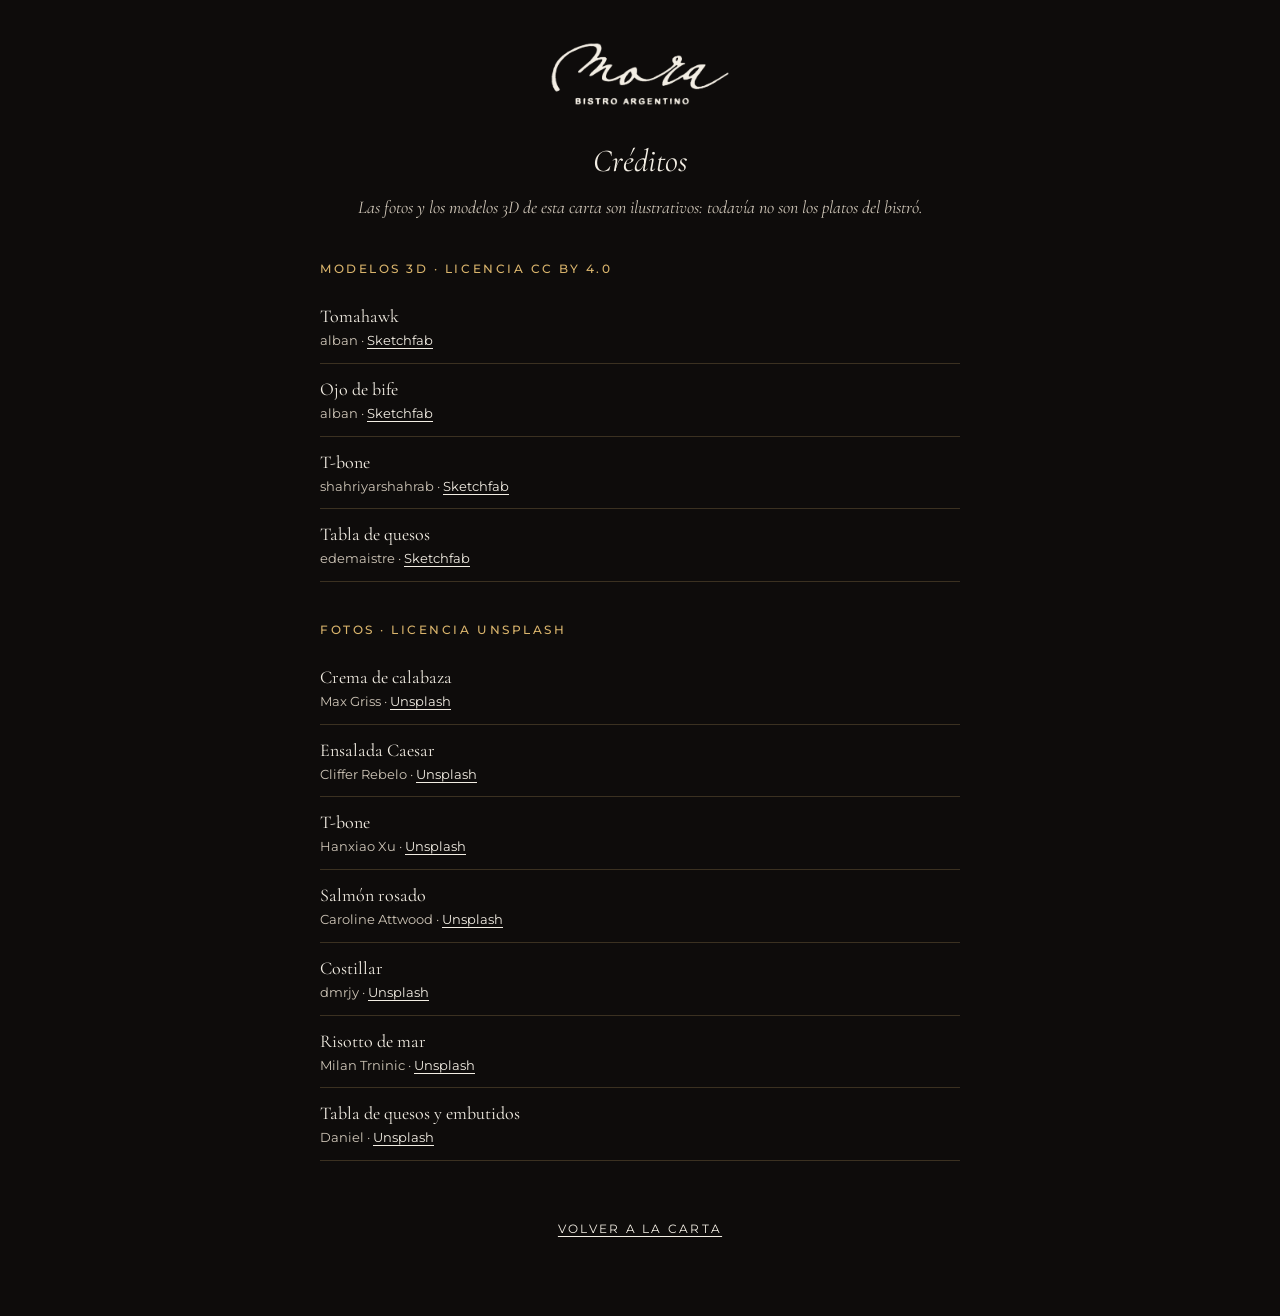
==== creditos.html @ 7756deda "Carta sin portada regional: entrada directa a «La carta», logo grande, platos estrella en 3D, crédit" ====
<!doctype html>
<html lang="es">
<head>
<meta charset="utf-8">
<meta name="robots" content="noindex, nofollow">
<meta name="viewport" content="width=device-width, initial-scale=1">
<meta name="theme-color" content="#0E0C0B">
<title>Créditos · Mora Bistró Argentino</title>
<link rel="icon" href="favicon-32.png">
<link rel="preconnect" href="https://fonts.googleapis.com"><link rel="preconnect" href="https://fonts.gstatic.com" crossorigin>
<link href="https://fonts.googleapis.com/css2?family=Cormorant+Garamond:ital,wght@0,400;0,500;1,400&family=Montserrat:wght@400;500&display=swap" rel="stylesheet">
<style>
  body { margin: 0; background: #0E0C0B; color: #F3EEE4; font-family: 'Cormorant Garamond', Georgia, serif; font-size: 18px; line-height: 1.55; }
  main { max-width: 640px; margin: 0 auto; padding: 40px 20px 64px; }
  .logo { display: block; width: 180px; height: 68px; margin: 0 auto 28px; background: #F3EEE4; -webkit-mask: url(logo-mora.png) center / contain no-repeat; mask: url(logo-mora.png) center / contain no-repeat; }
  h1 { font-weight: 400; font-style: italic; font-size: 2rem; text-align: center; margin: 0 0 8px; }
  h2 { font-family: Montserrat, system-ui, sans-serif; font-weight: 500; font-size: .72rem; letter-spacing: .22em; text-transform: uppercase; color: #D9B46C; margin: 40px 0 12px; }
  p.nota { text-align: center; color: #CFC6B8; font-style: italic; margin: 0 0 8px; }
  ul { list-style: none; margin: 0; padding: 0; }
  li { padding: 12px 0; border-bottom: 1px solid rgba(217,180,108,.22); }
  li span { display: block; font-family: Montserrat, system-ui, sans-serif; font-size: .8rem; color: #CFC6B8; }
  a { color: #F3EEE4; text-underline-offset: 3px; }
  a:focus-visible { outline: 2px solid #D9B46C; outline-offset: 3px; }
  .volver { display: block; text-align: center; margin-top: 44px; font-family: Montserrat, system-ui, sans-serif; font-size: .78rem; letter-spacing: .18em; text-transform: uppercase; padding: 14px; }
</style>
</head>
<body>
<main>
  <a href="./" aria-label="Volver a la carta"><span class="logo"></span></a>
  <h1 data-es="Créditos" data-en="Credits" data-pt="Créditos">Créditos</h1>
  <p class="nota" data-es="Las fotos y los modelos 3D de esta carta son ilustrativos: todavía no son los platos del bistró."
     data-en="The photos and 3D models in this menu are illustrative: they are not yet the bistro’s own dishes."
     data-pt="As fotos e os modelos 3D deste cardápio são ilustrativos: ainda não são os pratos do bistrô.">Las fotos y los modelos 3D de esta carta son ilustrativos: todavía no son los platos del bistró.</p>

  <h2 data-es="Modelos 3D · licencia CC BY 4.0" data-en="3D models · CC BY 4.0 licence" data-pt="Modelos 3D · licença CC BY 4.0">Modelos 3D · licencia CC BY 4.0</h2>
  <ul>
    <li>Tomahawk <span>alban · <a href="https://sketchfab.com/3d-models/0d72ef49ea764361a865207e4d0d8252" rel="noopener">Sketchfab</a></span></li>
    <li>Ojo de bife <span>alban · <a href="https://sketchfab.com/3d-models/d072bd200267477eba8367ee3a62e686" rel="noopener">Sketchfab</a></span></li>
    <li>T-bone <span>shahriyarshahrab · <a href="https://sketchfab.com/3d-models/969285ae788c41cd914387cecf088708" rel="noopener">Sketchfab</a></span></li>
    <li>Tabla de quesos <span>edemaistre · <a href="https://sketchfab.com/3d-models/1eec8ed7b73b4b9f869a1eb1c743f1ce" rel="noopener">Sketchfab</a></span></li>
  </ul>

  <h2 data-es="Fotos · licencia Unsplash" data-en="Photos · Unsplash licence" data-pt="Fotos · licença Unsplash">Fotos · licencia Unsplash</h2>
  <ul>
    <li>Crema de calabaza <span>Max Griss · <a href="https://unsplash.com/photos/cToNEm70cvE" rel="noopener">Unsplash</a></span></li>
    <li>Ensalada Caesar <span>Cliffer Rebelo · <a href="https://unsplash.com/photos/_SUBifWXat0" rel="noopener">Unsplash</a></span></li>
    <li>T-bone <span>Hanxiao Xu · <a href="https://unsplash.com/photos/aLHhsDbj1Iw" rel="noopener">Unsplash</a></span></li>
    <li>Salmón rosado <span>Caroline Attwood · <a href="https://unsplash.com/photos/bpPTlXWTOvg" rel="noopener">Unsplash</a></span></li>
    <li>Costillar <span>dmrjy · <a href="https://unsplash.com/photos/p84Ww7v1ZQs" rel="noopener">Unsplash</a></span></li>
    <li>Risotto de mar <span>Milan Trninic · <a href="https://unsplash.com/photos/cv6Tt2E_r7s" rel="noopener">Unsplash</a></span></li>
    <li>Tabla de quesos y embutidos <span>Daniel · <a href="https://unsplash.com/photos/Tw2cU6VvTZo" rel="noopener">Unsplash</a></span></li>
  </ul>
  <a class="volver" href="./" data-es="Volver a la carta" data-en="Back to the menu" data-pt="Voltar ao cardápio">Volver a la carta</a>
</main>
<script>
  (function () {
    var l = new URLSearchParams(location.search).get('lang');
    if (l !== 'en' && l !== 'pt') return;
    document.documentElement.lang = l;
    document.querySelectorAll('[data-' + l + ']').forEach(function (e) { e.textContent = e.getAttribute('data-' + l); });
  })();
</script>
</body>
</html>
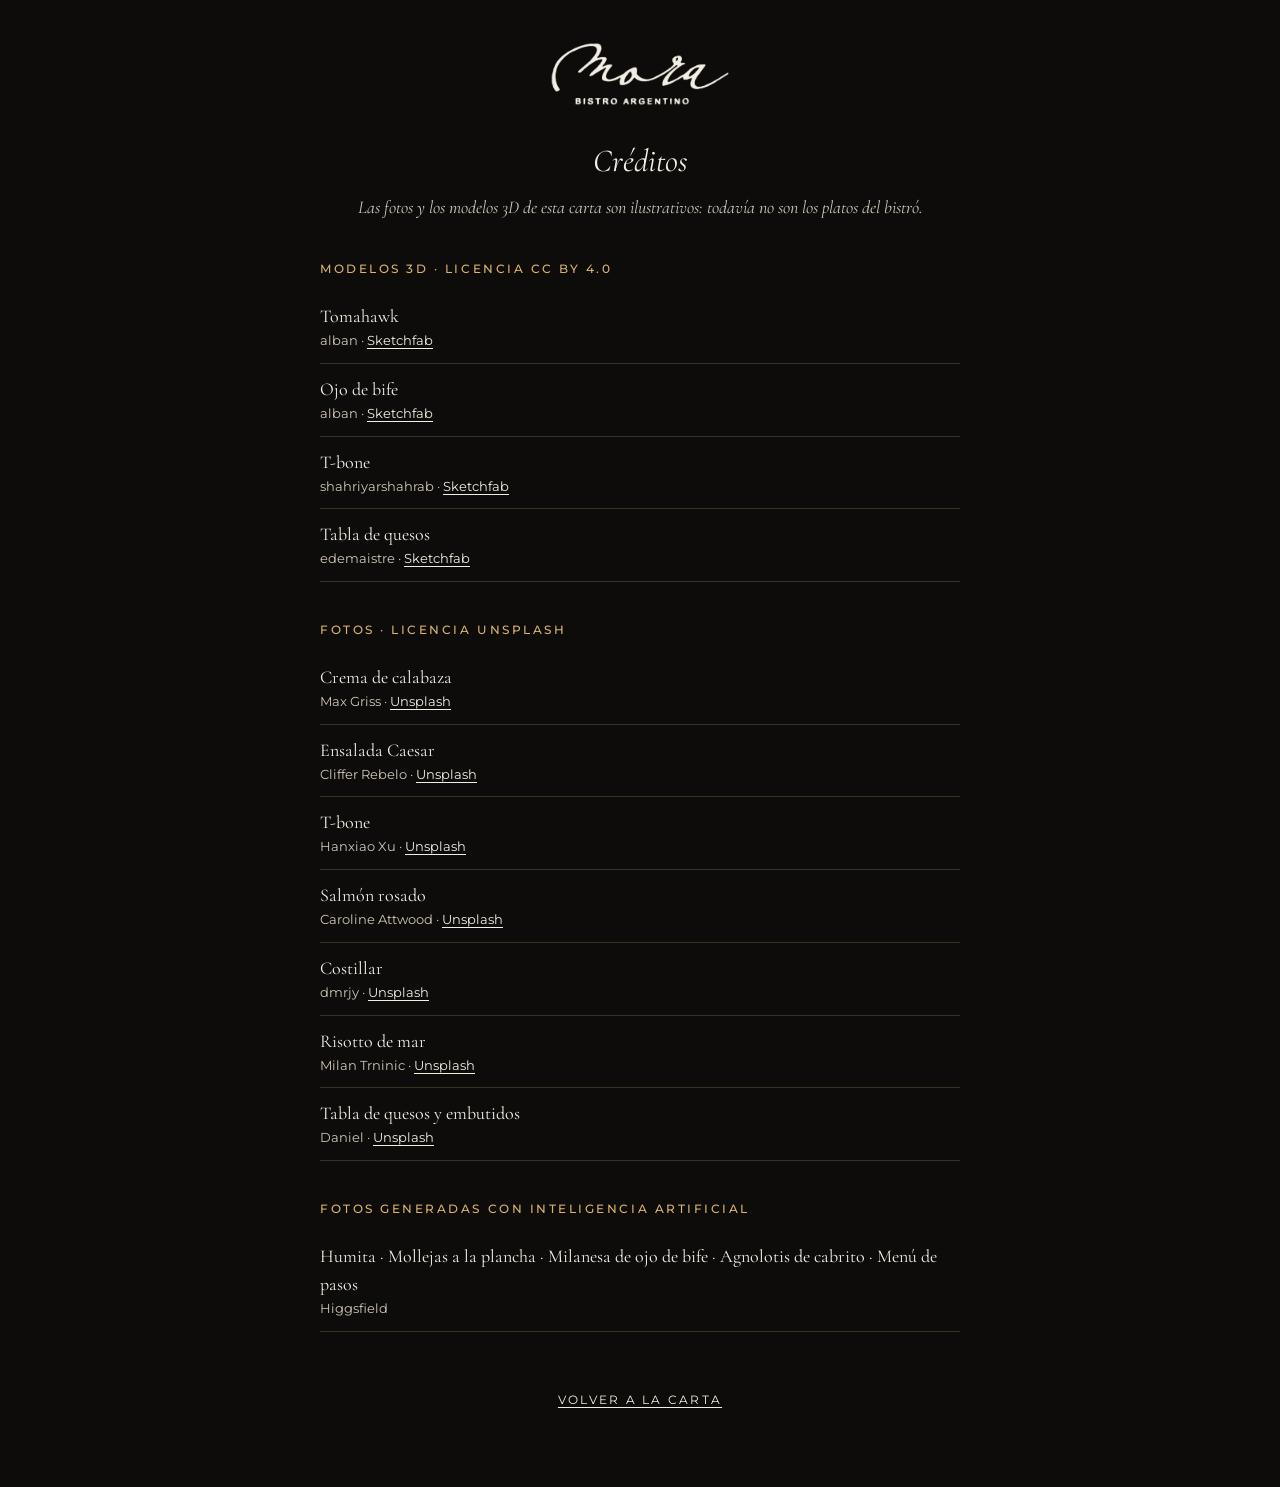
==== commit 51b6f2b6: "Fotos nuevas de mollejas, humita, milanesa, agnolotis y menú de pasos; foto en la tarjeta de bebidas" ====
--- a/creditos.html
+++ b/creditos.html
@@ -50,6 +50,10 @@
     <li>Risotto de mar <span>Milan Trninic · <a href="https://unsplash.com/photos/cv6Tt2E_r7s" rel="noopener">Unsplash</a></span></li>
     <li>Tabla de quesos y embutidos <span>Daniel · <a href="https://unsplash.com/photos/Tw2cU6VvTZo" rel="noopener">Unsplash</a></span></li>
   </ul>
+  <h2 data-es="Fotos generadas con inteligencia artificial" data-en="AI-generated photos" data-pt="Fotos geradas por inteligência artificial">Fotos generadas con inteligencia artificial</h2>
+  <ul>
+    <li>Humita · Mollejas a la plancha · Milanesa de ojo de bife · Agnolotis de cabrito · Menú de pasos <span>Higgsfield</span></li>
+  </ul>
   <a class="volver" href="./" data-es="Volver a la carta" data-en="Back to the menu" data-pt="Voltar ao cardápio">Volver a la carta</a>
 </main>
 <script>
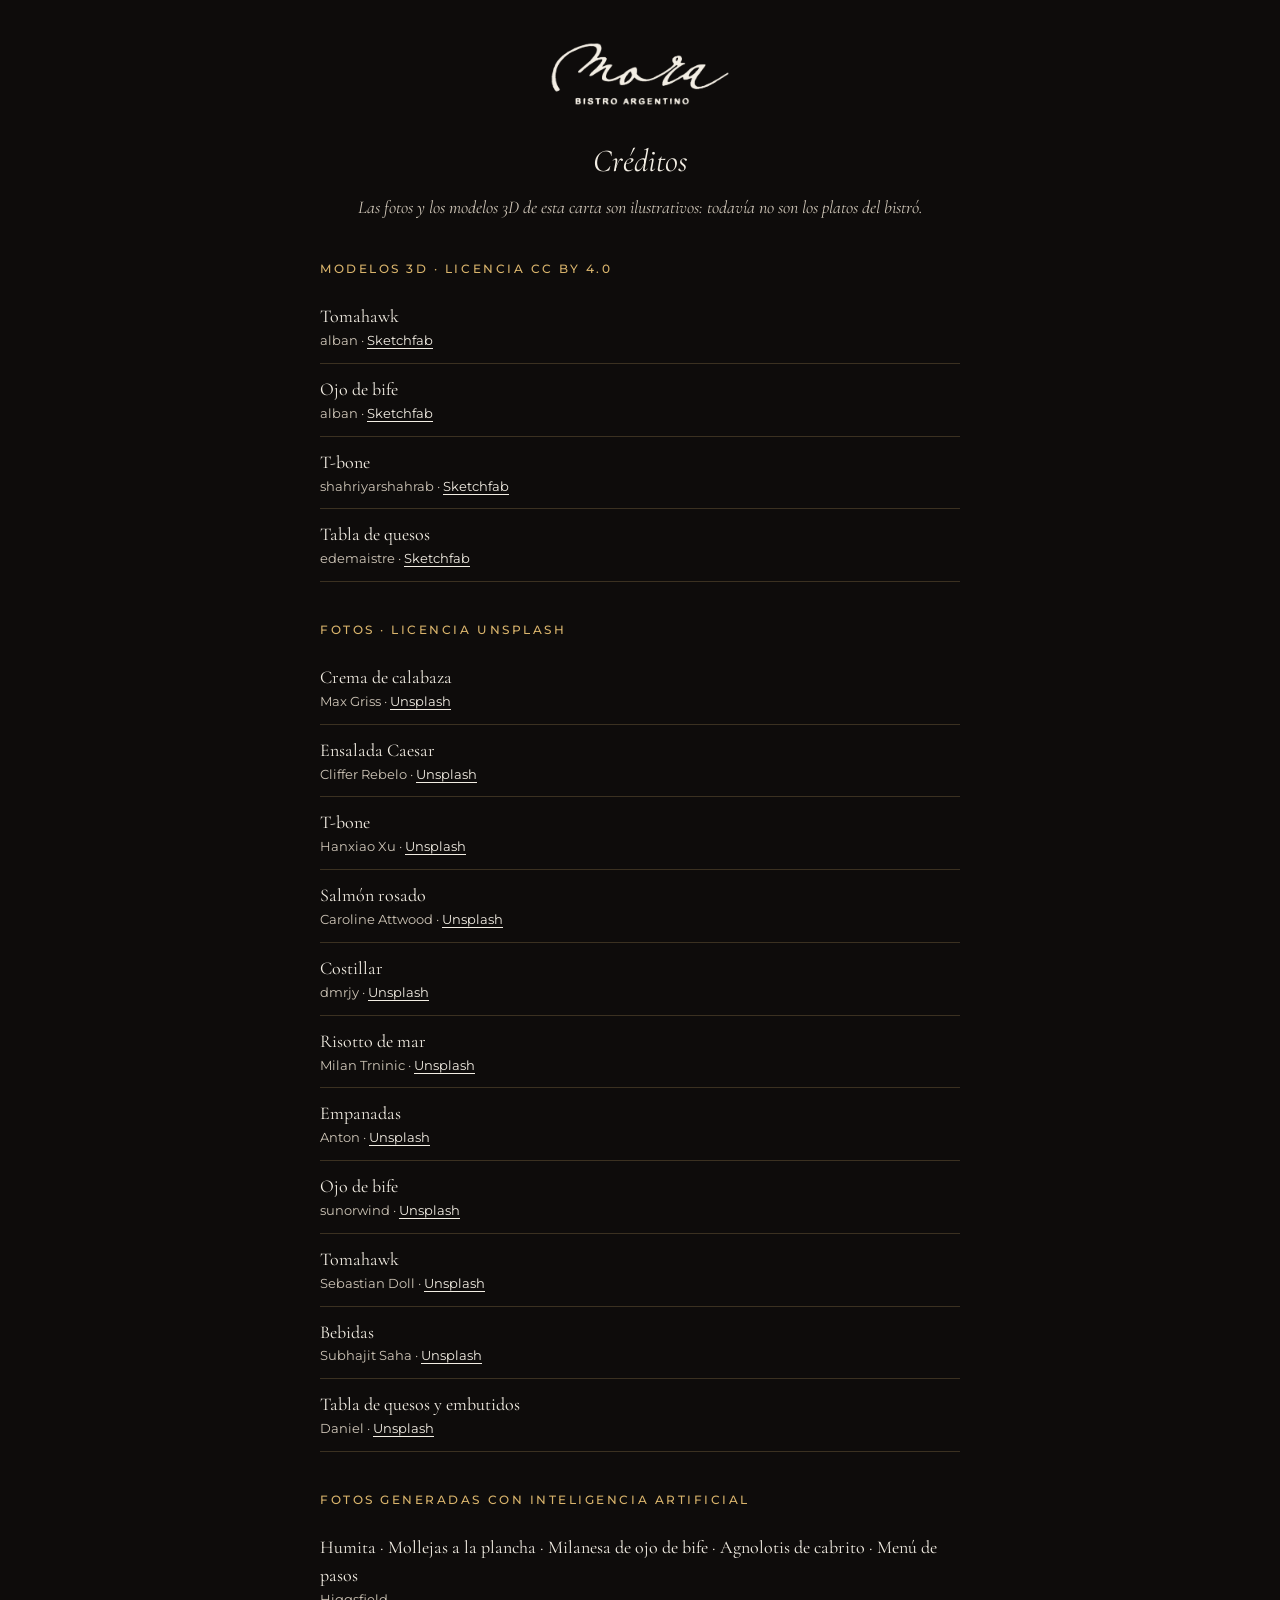
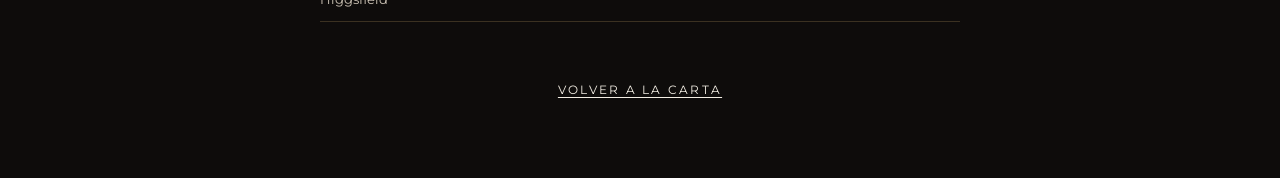
==== commit 07571bba: "Fotos de empanadas, ojo de bife, tomahawk y bebidas Co-Authored-By: Claude Fable 5.2 <noreply@anthro" ====
--- a/creditos.html
+++ b/creditos.html
@@ -48,6 +48,10 @@
     <li>Salmón rosado <span>Caroline Attwood · <a href="https://unsplash.com/photos/bpPTlXWTOvg" rel="noopener">Unsplash</a></span></li>
     <li>Costillar <span>dmrjy · <a href="https://unsplash.com/photos/p84Ww7v1ZQs" rel="noopener">Unsplash</a></span></li>
     <li>Risotto de mar <span>Milan Trninic · <a href="https://unsplash.com/photos/cv6Tt2E_r7s" rel="noopener">Unsplash</a></span></li>
+    <li>Empanadas <span>Anton · <a href="https://unsplash.com/photos/kJ6myhO23PI" rel="noopener">Unsplash</a></span></li>
+    <li>Ojo de bife <span>sunorwind · <a href="https://unsplash.com/photos/Z4CvBOpOi6w" rel="noopener">Unsplash</a></span></li>
+    <li>Tomahawk <span>Sebastian Doll · <a href="https://unsplash.com/photos/7AYxPUb4e9I" rel="noopener">Unsplash</a></span></li>
+    <li>Bebidas <span>Subhajit Saha · <a href="https://unsplash.com/photos/MG5VIb6o_8g" rel="noopener">Unsplash</a></span></li>
     <li>Tabla de quesos y embutidos <span>Daniel · <a href="https://unsplash.com/photos/Tw2cU6VvTZo" rel="noopener">Unsplash</a></span></li>
   </ul>
   <h2 data-es="Fotos generadas con inteligencia artificial" data-en="AI-generated photos" data-pt="Fotos geradas por inteligência artificial">Fotos generadas con inteligencia artificial</h2>
